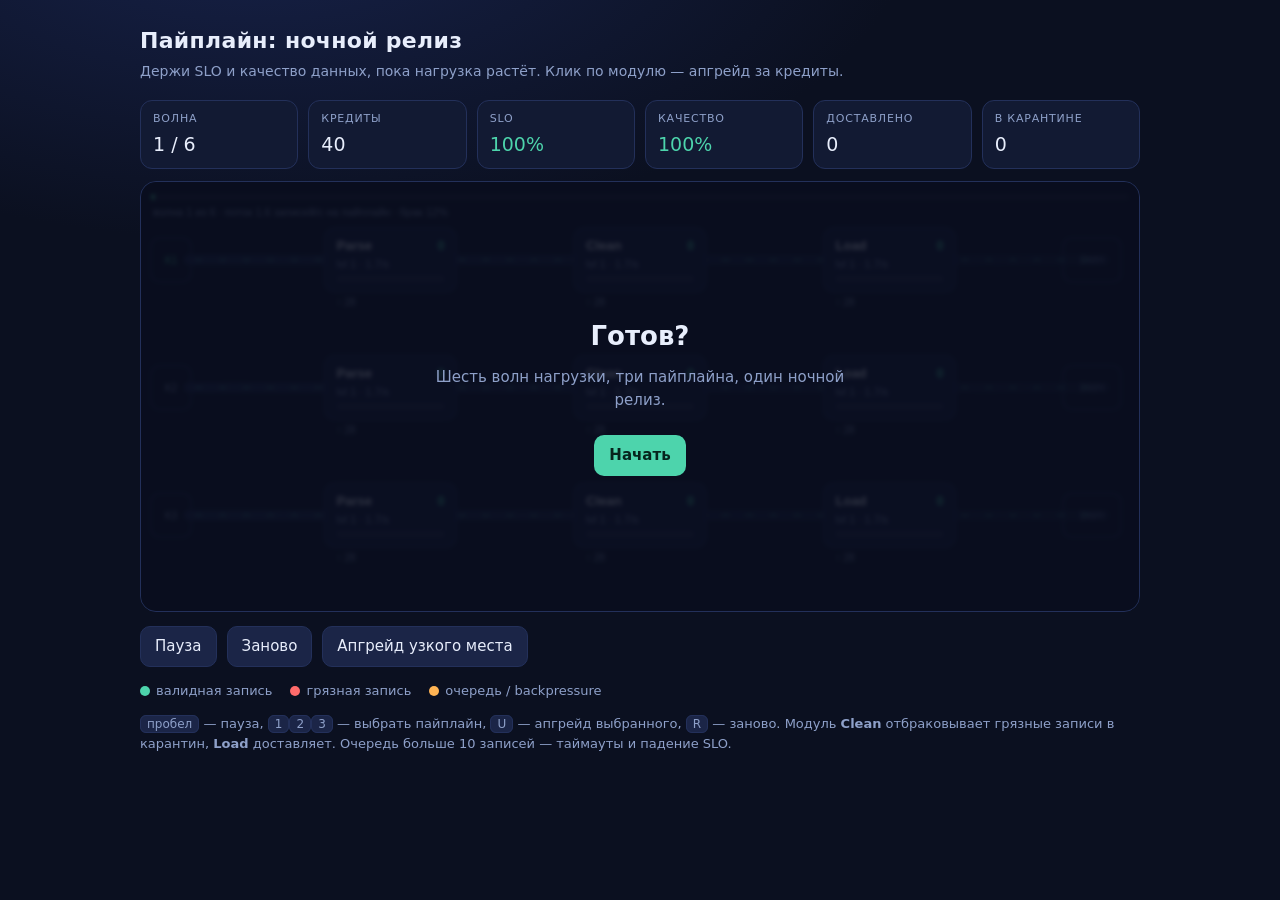
==== 06-pipeline-game/index.html @ 3e67be18 "Add data engineering portfolio: six projects on one stack Batch DWH (Airflow + Spark, DDS/DM with SC" ====
<!DOCTYPE html>
<html lang="ru">
<head>
<meta charset="utf-8">
<meta name="viewport" content="width=device-width, initial-scale=1">
<title>Пайплайн: ночной релиз</title>
<style>
  :root {
    --bg: #0b1020;
    --panel: #121a33;
    --ink: #e8eefc;
    --muted: #8ea0c9;
    --accent: #4dd4ac;
    --warn: #ffb454;
    --bad: #ff6b6b;
    --line: #23305a;
  }
  * { box-sizing: border-box; }
  body {
    margin: 0;
    background: radial-gradient(1200px 600px at 20% -10%, #17224a 0%, var(--bg) 55%);
    color: var(--ink);
    font: 15px/1.5 "Segoe UI", system-ui, -apple-system, sans-serif;
    min-height: 100vh;
    display: flex;
    justify-content: center;
    padding: 24px 16px 48px;
  }
  .wrap { width: min(1000px, 100%); }
  header h1 { font-size: 22px; margin: 0 0 4px; letter-spacing: .3px; }
  header p { margin: 0 0 18px; color: var(--muted); font-size: 14px; }
  .hud {
    display: grid;
    grid-template-columns: repeat(auto-fit, minmax(120px, 1fr));
    gap: 10px;
    margin-bottom: 12px;
  }
  .stat {
    background: var(--panel);
    border: 1px solid var(--line);
    border-radius: 12px;
    padding: 10px 12px;
  }
  .stat .label { color: var(--muted); font-size: 11px; text-transform: uppercase; letter-spacing: .8px; }
  .stat .value { font-size: 19px; font-variant-numeric: tabular-nums; margin-top: 2px; }
  .value.good { color: var(--accent); }
  .value.warn { color: var(--warn); }
  .value.bad { color: var(--bad); }
  .board {
    position: relative;
    background: var(--panel);
    border: 1px solid var(--line);
    border-radius: 16px;
    overflow: hidden;
  }
  canvas { display: block; width: 100%; height: auto; }
  .overlay {
    position: absolute;
    inset: 0;
    display: none;
    flex-direction: column;
    align-items: center;
    justify-content: center;
    gap: 10px;
    text-align: center;
    padding: 24px;
    background: rgba(8, 12, 26, .82);
    backdrop-filter: blur(2px);
  }
  .overlay.show { display: flex; }
  .overlay h2 { margin: 0; font-size: 26px; }
  .overlay p { margin: 0; color: var(--muted); max-width: 460px; }
  .row { display: flex; gap: 10px; flex-wrap: wrap; align-items: center; margin-top: 14px; }
  button {
    font: inherit;
    color: var(--ink);
    background: #1b2547;
    border: 1px solid var(--line);
    border-radius: 10px;
    padding: 8px 14px;
    cursor: pointer;
    transition: transform .08s ease, background .15s ease;
  }
  button:hover { background: #243064; }
  button:active { transform: translateY(1px); }
  button.primary { background: var(--accent); color: #06251d; border-color: transparent; font-weight: 600; }
  .legend { display: flex; gap: 18px; flex-wrap: wrap; color: var(--muted); font-size: 13px; margin-top: 14px; }
  .legend i { display: inline-block; width: 10px; height: 10px; border-radius: 50%; margin-right: 6px; vertical-align: middle; }
  .hint { color: var(--muted); font-size: 13px; margin-top: 14px; }
  kbd {
    background: #1b2547; border: 1px solid var(--line); border-radius: 6px;
    padding: 1px 6px; font-size: 12px; font-family: inherit;
  }
</style>
</head>
<body>
<div class="wrap">
  <header>
    <h1>Пайплайн: ночной релиз</h1>
    <p>Держи SLO и качество данных, пока нагрузка растёт. Клик по модулю — апгрейд за кредиты.</p>
  </header>

  <div class="hud">
    <div class="stat"><div class="label">Волна</div><div class="value" id="hud-wave">1 / 6</div></div>
    <div class="stat"><div class="label">Кредиты</div><div class="value" id="hud-credits">40</div></div>
    <div class="stat"><div class="label">SLO</div><div class="value" id="hud-slo">100%</div></div>
    <div class="stat"><div class="label">Качество</div><div class="value" id="hud-quality">100%</div></div>
    <div class="stat"><div class="label">Доставлено</div><div class="value" id="hud-delivered">0</div></div>
    <div class="stat"><div class="label">В карантине</div><div class="value" id="hud-quarantined">0</div></div>
  </div>

  <div class="board">
    <canvas id="board" width="1000" height="430"></canvas>
    <div class="overlay" id="overlay">
      <h2 id="overlay-title">Готов?</h2>
      <p id="overlay-text">Шесть волн нагрузки, три пайплайна, один ночной релиз.</p>
      <div class="row">
        <button class="primary" id="overlay-btn">Начать</button>
      </div>
    </div>
  </div>

  <div class="row">
    <button id="btn-pause">Пауза</button>
    <button id="btn-restart">Заново</button>
    <button id="btn-upgrade">Апгрейд узкого места</button>
  </div>

  <div class="legend">
    <span><i style="background:#4dd4ac"></i>валидная запись</span>
    <span><i style="background:#ff6b6b"></i>грязная запись</span>
    <span><i style="background:#ffb454"></i>очередь / backpressure</span>
  </div>

  <p class="hint">
    <kbd>пробел</kbd> — пауза, <kbd>1</kbd><kbd>2</kbd><kbd>3</kbd> — выбрать пайплайн,
    <kbd>U</kbd> — апгрейд выбранного, <kbd>R</kbd> — заново.
    Модуль <b>Clean</b> отбраковывает грязные записи в карантин, <b>Load</b> доставляет.
    Очередь больше 10 записей — таймауты и падение SLO.
  </p>
</div>

<script>
(function () {
  "use strict";

  var STATIONS = ["Parse", "Clean", "Load"];
  var WAVES = 6;
  var WAVE_SECONDS = 24;
  var MAX_QUEUE = 10;
  var MAX_LEVEL = 8;

  var canvas = document.getElementById("board");
  var ctx = canvas.getContext("2d");
  var overlay = document.getElementById("overlay");
  var overlayTitle = document.getElementById("overlay-title");
  var overlayText = document.getElementById("overlay-text");
  var overlayBtn = document.getElementById("overlay-btn");

  var hud = {
    wave: document.getElementById("hud-wave"),
    credits: document.getElementById("hud-credits"),
    slo: document.getElementById("hud-slo"),
    quality: document.getElementById("hud-quality"),
    delivered: document.getElementById("hud-delivered"),
    quarantined: document.getElementById("hud-quarantined")
  };

  var W = 1000;
  var H = 430;
  var state = null;
  var lastFrame = 0;
  var accumulator = 0;
  var STEP = 1 / 60;

  function makeModule(laneIndex, index) {
    return {
      lane: laneIndex,
      index: index,
      name: STATIONS[index],
      level: 1,
      queue: [],
      budget: 0,
      pulse: 0,
      glow: 0
    };
  }

  function newState() {
    var lanes = [];
    for (var i = 0; i < 3; i++) {
      var modules = [];
      for (var j = 0; j < STATIONS.length; j++) {
        modules.push(makeModule(i, j));
      }
      lanes.push({ id: i, modules: modules, moving: [], spawnAcc: 0, speed: 120 });
    }
    return {
      lanes: lanes,
      phase: "ready",
      paused: false,
      wave: 1,
      waveTime: 0,
      credits: 40,
      delivered: 0,
      quarantined: 0,
      dropped: 0,
      leaked: 0,
      selected: 0,
      nextId: 1,
      time: 0,
      processed: 0
    };
  }

  function laneY(index) {
    return 78 + index * 128;
  }

  function stationX(index) {
    return 250 + index * 250;
  }

  function capacity(module) {
    return 1.1 + 0.55 * module.level;
  }

  function catchRate(module) {
    return Math.min(0.985, 0.5 + 0.07 * module.level);
  }

  function upgradeCost(module) {
    return Math.round(28 * Math.pow(1.55, module.level - 1));
  }

  function spawnRate() {
    return 1.6 * Math.pow(1.32, state.wave - 1);
  }

  function dirtyShare() {
    return Math.min(0.5, 0.12 + 0.05 * (state.wave - 1));
  }

  function resetGame() {
    state = newState();
    ctx.clearRect(0, 0, W, H);
    render();
    updateHud();
    showOverlay("Готов?", "Шесть волн нагрузки, три пайплайна, один ночной релиз.", "Начать");
  }

  function showOverlay(title, text, button) {
    overlayTitle.textContent = title;
    overlayText.textContent = text;
    overlayBtn.textContent = button;
    overlay.classList.add("show");
  }

  function hideOverlay() {
    overlay.classList.remove("show");
  }

  function startRun() {
    state.phase = "running";
    state.paused = false;
    hideOverlay();
  }

  function slo() {
    var attempts = state.delivered + state.dropped;
    if (attempts === 0) return 1;
    return state.delivered / attempts;
  }

  function quality() {
    var seen = state.delivered + state.leaked;
    if (seen === 0) return 1;
    return state.delivered / seen;
  }

  function fmtPercent(value) {
    return Math.round(value * 100) + "%";
  }

  function updateHud() {
    hud.wave.textContent = state.wave + " / " + WAVES;
    hud.credits.textContent = String(state.credits);
    hud.slo.textContent = fmtPercent(slo());
    hud.slo.className = "value " + (slo() >= 0.95 ? "good" : slo() >= 0.9 ? "warn" : "bad");
    hud.quality.textContent = fmtPercent(quality());
    hud.quality.className = "value " + (quality() >= 0.98 ? "good" : quality() >= 0.95 ? "warn" : "bad");
    hud.delivered.textContent = String(state.delivered);
    hud.quarantined.textContent = String(state.quarantined);
  }

  function spawn(lane) {
    var dirty = Math.random() < dirtyShare();
    lane.moving.push({
      id: state.nextId++,
      x: 30,
      stage: 0,
      dirty: dirty,
      wobble: Math.random() * Math.PI * 2
    });
  }

  function dropRecord() {
    state.dropped += 1;
  }

  function resolveAtLoad(record) {
    if (record.dirty) {
      state.leaked += 1;
    } else {
      state.delivered += 1;
      state.credits += 1;
    }
    state.processed += 1;
  }

  function processModule(module, dt) {
    module.budget += capacity(module) * dt;
    while (module.budget >= 1 && module.queue.length > 0) {
      module.budget -= 1;
      var record = module.queue.shift();
      module.pulse = 1;
      if (module.name === "Clean") {
        if (record.dirty) {
          if (Math.random() < catchRate(module)) {
            state.quarantined += 1;
            continue;
          }
        }
        release(module, record);
      } else if (module.name === "Load") {
        resolveAtLoad(record);
      } else {
        release(module, record);
      }
    }
    if (module.queue.length >= MAX_QUEUE) {
      module.glow = 1;
    }
  }

  function release(module, record) {
    var lane = state.lanes[module.lane];
    record.stage = module.index + 1;
    record.x = stationX(module.index) + 26;
    lane.moving.push(record);
  }

  function updateLane(lane, dt) {
    if (state.phase === "running") {
      lane.spawnAcc += spawnRate() * dt;
      while (lane.spawnAcc >= 1) {
        lane.spawnAcc -= 1;
        spawn(lane);
      }
    }

    var kept = [];
    for (var i = 0; i < lane.moving.length; i++) {
      var record = lane.moving[i];
      record.x += lane.speed * dt;
      var module = record.stage < STATIONS.length ? lane.modules[record.stage] : null;
      if (module && record.x >= stationX(module.index) - 20) {
        if (module.queue.length >= MAX_QUEUE) {
          dropRecord();
          module.glow = 1;
          continue;
        }
        module.queue.push(record);
        continue;
      }
      if (!module) {
        resolveAtLoad(record);
        continue;
      }
      kept.push(record);
    }
    lane.moving = kept;

    for (var m = 0; m < lane.modules.length; m++) {
      processModule(lane.modules[m], dt);
    }
  }

  function step(dt) {
    state.time += dt;
    if (state.phase !== "running") {
      return;
    }
    state.waveTime += dt;

    for (var i = 0; i < state.lanes.length; i++) {
      updateLane(state.lanes[i], dt);
    }

    for (var k = 0; k < state.lanes.length; k++) {
      var modules = state.lanes[k].modules;
      for (var q = 0; q < modules.length; q++) {
        modules[q].pulse = Math.max(0, modules[q].pulse - dt * 3);
        modules[q].glow = Math.max(0, modules[q].glow - dt * 1.4);
      }
    }

    if (state.waveTime >= WAVE_SECONDS) {
      endWave();
    }
  }

  function endWave() {
    var sloValue = slo();
    var qualityValue = quality();
    if (sloValue < 0.9 || qualityValue < 0.95) {
      finish(false, "Релиз не прошёл", "SLO " + fmtPercent(sloValue) + ", качество " +
        fmtPercent(qualityValue) + ". Пайплайн не выдержал нагрузку — данные ушли в таймаут.");
      return;
    }
    if (state.wave >= WAVES) {
      finish(true, "Релиз прошёл", "Доставлено " + state.delivered + " записей, в карантине " +
        state.quarantined + ", SLO " + fmtPercent(sloValue) + ", качество " + fmtPercent(qualityValue) + ".");
      return;
    }
    state.wave += 1;
    state.waveTime = 0;
    state.credits += 20;
    updateHud();
  }

  function finish(won, title, text) {
    state.phase = won ? "won" : "lost";
    showOverlay(title, text, "Заново");
  }

  function upgradeModule(module) {
    if (module.level >= MAX_LEVEL) return false;
    var cost = upgradeCost(module);
    if (state.credits < cost) return false;
    state.credits -= cost;
    module.level += 1;
    module.pulse = 1;
    updateHud();
    return true;
  }

  function bottleneckLane() {
    var weakest = 0;
    var worst = Infinity;
    for (var i = 0; i < state.lanes.length; i++) {
      var lane = state.lanes[i];
      var score = 0;
      for (var j = 0; j < lane.modules.length; j++) {
        score += lane.modules[j].queue.length * 3 + lane.modules[j].level;
      }
      if (score < worst) {
        worst = score;
        weakest = i;
      }
    }
    return weakest;
  }

  function upgradeSelected() {
    var lane = state.lanes[state.selected];
    var cheapest = null;
    for (var i = 0; i < lane.modules.length; i++) {
      var module = lane.modules[i];
      if (module.level >= MAX_LEVEL) continue;
      if (cheapest === null || upgradeCost(module) < upgradeCost(cheapest)) {
        cheapest = module;
      }
    }
    if (cheapest) {
      upgradeModule(cheapest);
    }
  }

  function roundedRect(context, x, y, width, height, radius) {
    context.beginPath();
    context.moveTo(x + radius, y);
    context.lineTo(x + width - radius, y);
    context.quadraticCurveTo(x + width, y, x + width, y + radius);
    context.lineTo(x + width, y + height - radius);
    context.quadraticCurveTo(x + width, y + height, x + width - radius, y + height);
    context.lineTo(x + radius, y + height);
    context.quadraticCurveTo(x, y + height, x, y + height - radius);
    context.lineTo(x, y + radius);
    context.quadraticCurveTo(x, y, x + radius, y);
    context.closePath();
  }

  function drawTrack(lane) {
    var y = laneY(lane.id);
    var gradient = ctx.createLinearGradient(60, y, W - 40, y);
    gradient.addColorStop(0, "rgba(35,48,90,.9)");
    gradient.addColorStop(1, "rgba(35,48,90,.35)");
    ctx.strokeStyle = gradient;
    ctx.lineWidth = 10;
    ctx.lineCap = "round";
    ctx.beginPath();
    ctx.moveTo(48, y);
    ctx.lineTo(W - 34, y);
    ctx.stroke();

    var offset = (state.time * 40) % 24;
    ctx.strokeStyle = "rgba(77,212,172,.35)";
    ctx.lineWidth = 2;
    ctx.setLineDash([6, 18]);
    ctx.lineDashOffset = -offset;
    ctx.beginPath();
    ctx.moveTo(48, y);
    ctx.lineTo(W - 34, y);
    ctx.stroke();
    ctx.setLineDash([]);
  }

  function drawModule(module) {
    var x = stationX(module.index);
    var y = laneY(module.lane);
    var boxW = 132;
    var boxH = 64;
    var left = x - boxW / 2;
    var top = y - boxH / 2;

    ctx.save();
    if (module.glow > 0) {
      ctx.shadowColor = "rgba(255,107,107,.9)";
      ctx.shadowBlur = 22 * module.glow;
    } else if (module.pulse > 0) {
      ctx.shadowColor = "rgba(77,212,172,.8)";
      ctx.shadowBlur = 18 * module.pulse;
    }
    ctx.fillStyle = "#182245";
    roundedRect(ctx, left, top, boxW, boxH, 12);
    ctx.fill();
    ctx.restore();

    ctx.strokeStyle = module.glow > 0.2 ? "rgba(255,107,107,.8)" : "rgba(35,48,90,1)";
    ctx.lineWidth = 1.5;
    roundedRect(ctx, left, top, boxW, boxH, 12);
    ctx.stroke();

    ctx.fillStyle = "#e8eefc";
    ctx.font = "600 13px 'Segoe UI', sans-serif";
    ctx.textAlign = "left";
    ctx.fillText(module.name, left + 12, top + 22);

    ctx.fillStyle = "#8ea0c9";
    ctx.font = "11px 'Segoe UI', sans-serif";
    ctx.fillText("lvl " + module.level + " · " + capacity(module).toFixed(1) + "/s", left + 12, top + 40);

    var queue = module.queue.length;
    ctx.fillStyle = queue >= MAX_QUEUE ? "#ff6b6b" : queue > MAX_QUEUE * 0.6 ? "#ffb454" : "#4dd4ac";
    ctx.textAlign = "right";
    ctx.font = "600 12px 'Segoe UI', sans-serif";
    ctx.fillText(String(queue), left + boxW - 12, top + 22);

    var barW = boxW - 24;
    var ratio = Math.min(1, queue / MAX_QUEUE);
    ctx.fillStyle = "rgba(255,255,255,.08)";
    roundedRect(ctx, left + 12, top + boxH - 16, barW, 6, 3);
    ctx.fill();
    if (ratio > 0) {
      ctx.fillStyle = queue >= MAX_QUEUE ? "#ff6b6b" : queue > MAX_QUEUE * 0.6 ? "#ffb454" : "#4dd4ac";
      roundedRect(ctx, left + 12, top + boxH - 16, Math.max(4, barW * ratio), 6, 3);
      ctx.fill();
    }

    if (module.level < MAX_LEVEL) {
      ctx.fillStyle = "#8ea0c9";
      ctx.font = "10px 'Segoe UI', sans-serif";
      ctx.textAlign = "left";
      ctx.fillText("↑ " + upgradeCost(module), left + 12, top + boxH + 14);
    }
  }

  function drawRecord(record, lane) {
    var y = laneY(lane.id) + Math.sin(state.time * 6 + record.wobble) * 3;
    ctx.beginPath();
    ctx.fillStyle = record.dirty ? "#ff6b6b" : "#4dd4ac";
    ctx.shadowColor = record.dirty ? "rgba(255,107,107,.8)" : "rgba(77,212,172,.7)";
    ctx.shadowBlur = 10;
    ctx.arc(record.x, y, 5.5, 0, Math.PI * 2);
    ctx.fill();
    ctx.shadowBlur = 0;
  }

  function drawSourceAndSink() {
    for (var i = 0; i < state.lanes.length; i++) {
      var y = laneY(i);
      ctx.fillStyle = "#121a33";
      ctx.strokeStyle = "rgba(35,48,90,1)";
      ctx.lineWidth = 1.5;
      roundedRect(ctx, 10, y - 22, 40, 44, 10);
      ctx.fill();
      ctx.stroke();

      ctx.fillStyle = state.selected === i ? "#4dd4ac" : "#8ea0c9";
      ctx.font = "10px 'Segoe UI', sans-serif";
      ctx.textAlign = "center";
      ctx.fillText("K" + (i + 1), 30, y + 4);

      ctx.fillStyle = "#121a33";
      roundedRect(ctx, W - 76, y - 22, 58, 44, 10);
      ctx.fill();
      ctx.stroke();
      ctx.fillStyle = "#8ea0c9";
      ctx.fillText("DWH", W - 47, y + 4);
    }
  }

  function drawWaveBar() {
    var ratio = Math.min(1, state.waveTime / WAVE_SECONDS);
    ctx.fillStyle = "rgba(255,255,255,.06)";
    roundedRect(ctx, 10, 12, W - 20, 6, 3);
    ctx.fill();
    ctx.fillStyle = "#4dd4ac";
    roundedRect(ctx, 10, 12, Math.max(4, (W - 20) * ratio), 6, 3);
    ctx.fill();

    ctx.fillStyle = "#8ea0c9";
    ctx.font = "11px 'Segoe UI', sans-serif";
    ctx.textAlign = "left";
    ctx.fillText("волна " + state.wave + " из " + WAVES + " · поток " +
      spawnRate().toFixed(1) + " записей/с на пайплайн · брак " +
      fmtPercent(dirtyShare()), 12, 34);
  }

  function render() {
    ctx.clearRect(0, 0, W, H);
    drawWaveBar();
    drawSourceAndSink();
    for (var i = 0; i < state.lanes.length; i++) {
      var lane = state.lanes[i];
      drawTrack(lane);
      for (var j = 0; j < lane.modules.length; j++) {
        drawModule(lane.modules[j]);
      }
      for (var k = 0; k < lane.moving.length; k++) {
        drawRecord(lane.moving[k], lane);
      }
      for (var m = 0; m < lane.modules.length; m++) {
        var module = lane.modules[m];
        for (var n = 0; n < module.queue.length; n++) {
          var fake = { x: stationX(module.index) - 40 - n * 12, dirty: module.queue[n].dirty, wobble: 0 };
          drawRecord(fake, lane);
        }
      }
    }
  }

  function loop(timestamp) {
    if (!lastFrame) lastFrame = timestamp;
    var delta = Math.min(0.1, (timestamp - lastFrame) / 1000);
    lastFrame = timestamp;

    if (!state.paused) {
      accumulator += delta;
      while (accumulator >= STEP) {
        step(STEP);
        accumulator -= STEP;
      }
    }
    render();
    updateHud();
    requestAnimationFrame(loop);
  }

  function canvasPoint(event) {
    var rect = canvas.getBoundingClientRect();
    return {
      x: (event.clientX - rect.left) * (W / rect.width),
      y: (event.clientY - rect.top) * (H / rect.height)
    };
  }

  canvas.addEventListener("click", function (event) {
    if (state.phase !== "running") return;
    var point = canvasPoint(event);
    for (var i = 0; i < state.lanes.length; i++) {
      for (var j = 0; j < state.lanes[i].modules.length; j++) {
        var module = state.lanes[i].modules[j];
        var dx = Math.abs(point.x - stationX(module.index));
        var dy = Math.abs(point.y - laneY(i));
        if (dx <= 66 && dy <= 32) {
          state.selected = i;
          upgradeModule(module);
          return;
        }
      }
    }
  });

  document.addEventListener("keydown", function (event) {
    if (event.key === " ") {
      event.preventDefault();
      togglePause();
    } else if (event.key === "r" || event.key === "R") {
      resetGame();
    } else if (event.key === "u" || event.key === "U") {
      upgradeSelected();
    } else if (["1", "2", "3"].indexOf(event.key) !== -1) {
      state.selected = Number(event.key) - 1;
    }
  });

  function togglePause() {
    if (state.phase !== "running") return;
    state.paused = !state.paused;
    document.getElementById("btn-pause").textContent = state.paused ? "Продолжить" : "Пауза";
  }

  document.getElementById("btn-pause").addEventListener("click", function () {
    if (state.phase === "ready" || state.phase === "won" || state.phase === "lost") {
      startRun();
      return;
    }
    togglePause();
  });

  document.getElementById("btn-restart").addEventListener("click", function () {
    resetGame();
  });

  document.getElementById("btn-upgrade").addEventListener("click", function () {
    state.selected = bottleneckLane();
    upgradeSelected();
  });

  overlayBtn.addEventListener("click", function () {
    if (state.phase === "ready") {
      startRun();
    } else {
      resetGame();
      startRun();
    }
  });

  resetGame();
  requestAnimationFrame(loop);
})();
</script>
</body>
</html>
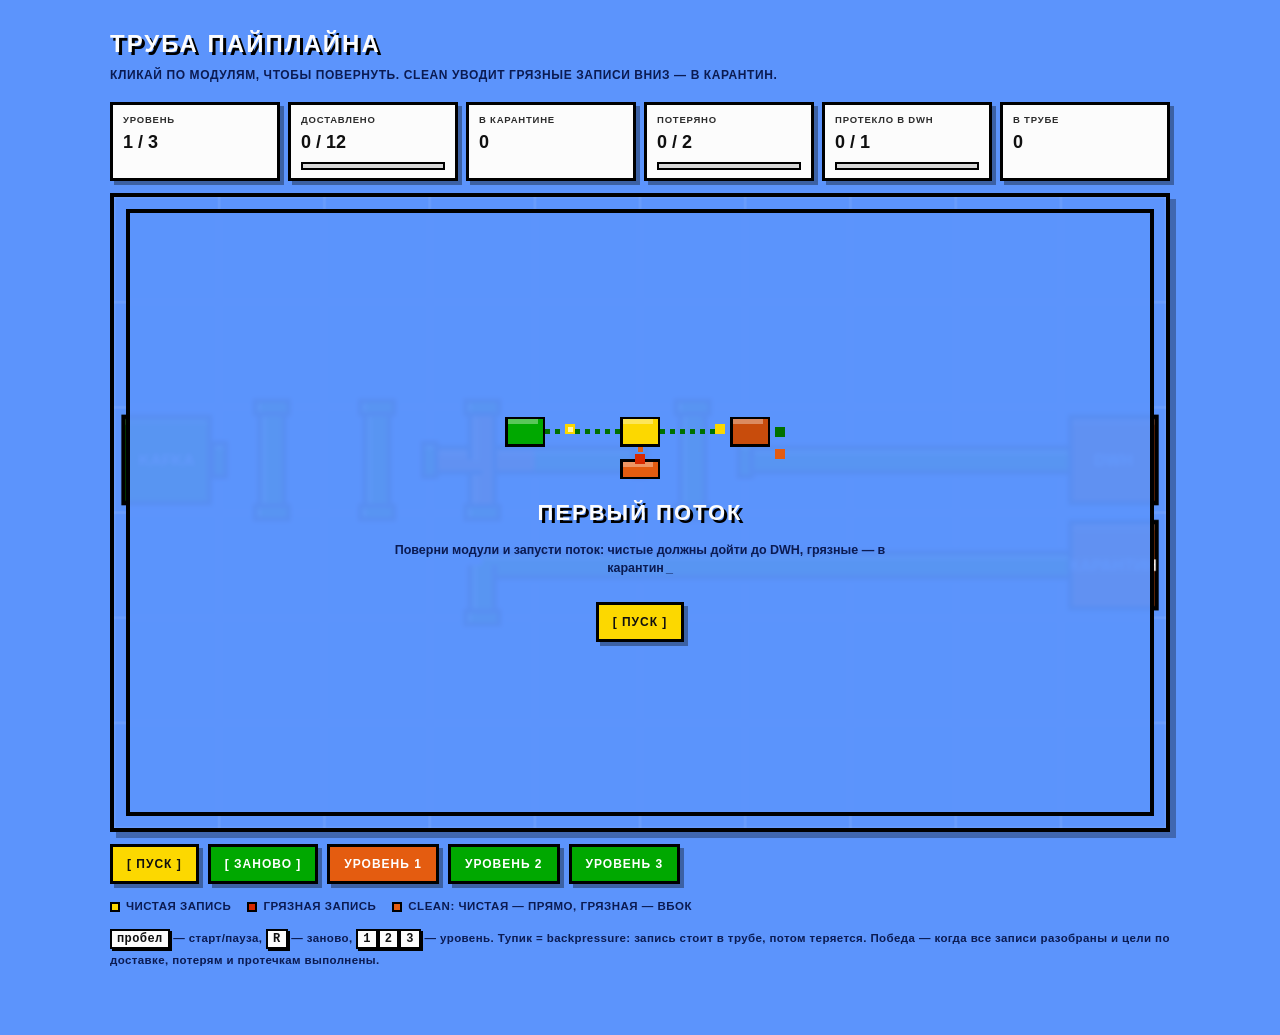
==== commit d0eba189: "Unify the pages on one shared theme and ship the console The showcase, the console and the game now " ====
--- a/06-pipeline-game/index.html
+++ b/06-pipeline-game/index.html
@@ -3,152 +3,228 @@
 <head>
 <meta charset="utf-8">
 <meta name="viewport" content="width=device-width, initial-scale=1">
-<title>Пайплайн: ночной релиз</title>
+<title>Труба пайплайна · доведи данные до витрины</title>
+<link rel="stylesheet" href="../docs/assets/theme.css">
 <style>
-  :root {
-    --bg: #0b1020;
-    --panel: #121a33;
-    --ink: #e8eefc;
-    --muted: #8ea0c9;
-    --accent: #4dd4ac;
-    --warn: #ffb454;
-    --bad: #ff6b6b;
-    --line: #23305a;
-  }
-  * { box-sizing: border-box; }
+  /* Скин «Марио»: голубое небо, белые блоки в чёрной рамке, зелёные трубы. */
   body {
+    --bg: #5c94fc;
+    --panel: #fcfcfc;
+    --panel-2: #f0f0f0;
+    --ink: #101010;
+    --muted: #2b2b2b;
+    --accent: #00a800;
+    --warn: #e45c10;
+    --bad: #d82800;
+    --line: #000;
+    font-family: Tahoma, Verdana, "Segoe UI", sans-serif;
+    font-weight: 700;
+    font-size: 14px;
+    line-height: 1.5;
+    background: #5c94fc;
+  }
+
+  .wrap { width: min(1060px, 100%); }
+
+  h1 {
+    text-transform: uppercase;
+    letter-spacing: 2px;
+    font-size: 24px;
+    color: #fcfcfc;
+    text-shadow: 3px 3px 0 #000;
+  }
+  .sub { margin-bottom: 18px; font-size: 12px; letter-spacing: .6px; color: #0b1b52; text-transform: uppercase; }
+
+  .hud { margin-bottom: 12px; gap: 8px; }
+  .stat {
+    background: #fcfcfc;
+    border: 3px solid #000;
+    border-radius: 0;
+    box-shadow: 4px 4px 0 rgba(0, 0, 0, .35);
+    padding: 8px 10px;
+  }
+  .stat .label { color: #2b2b2b; font-size: 9.5px; letter-spacing: .8px; }
+  .stat .value { color: #101010; font-size: 18px; }
+  .stat .meter { margin-top: 6px; height: 8px; background: #d8d8d8; border: 2px solid #000; }
+  .stat .meter i { display: block; height: 100%; width: 0; background: #00a800; transition: width .12s linear; }
+  .stat .meter.warn i { background: #e45c10; }
+  .stat .meter.bad i { background: #d82800; }
+
+  .board {
+    border: 4px solid #000;
+    border-radius: 0;
+    background: #5c94fc;
+    box-shadow: inset 0 0 0 4px #e45c10, 6px 6px 0 rgba(0, 0, 0, .3);
+  }
+  canvas { display: block; width: 100%; height: auto; }
+  #board { cursor: pointer; }
+
+  .overlay {
+    border-radius: 0;
+    gap: 12px;
+    inset: 12px;
+    background: rgba(92, 148, 252, .96);
+    border: 4px solid #000;
+  }
+  .overlay h2 {
     margin: 0;
-    background: radial-gradient(1200px 600px at 20% -10%, #17224a 0%, var(--bg) 55%);
-    color: var(--ink);
-    font: 15px/1.5 "Segoe UI", system-ui, -apple-system, sans-serif;
-    min-height: 100vh;
-    display: flex;
-    justify-content: center;
-    padding: 24px 16px 48px;
-  }
-  .wrap { width: min(1000px, 100%); }
-  header h1 { font-size: 22px; margin: 0 0 4px; letter-spacing: .3px; }
-  header p { margin: 0 0 18px; color: var(--muted); font-size: 14px; }
-  .hud {
-    display: grid;
-    grid-template-columns: repeat(auto-fit, minmax(120px, 1fr));
-    gap: 10px;
-    margin-bottom: 12px;
-  }
-  .stat {
-    background: var(--panel);
-    border: 1px solid var(--line);
-    border-radius: 12px;
-    padding: 10px 12px;
-  }
-  .stat .label { color: var(--muted); font-size: 11px; text-transform: uppercase; letter-spacing: .8px; }
-  .stat .value { font-size: 19px; font-variant-numeric: tabular-nums; margin-top: 2px; }
-  .value.good { color: var(--accent); }
-  .value.warn { color: var(--warn); }
-  .value.bad { color: var(--bad); }
-  .board {
-    position: relative;
-    background: var(--panel);
-    border: 1px solid var(--line);
-    border-radius: 16px;
-    overflow: hidden;
-  }
-  canvas { display: block; width: 100%; height: auto; }
-  .overlay {
-    position: absolute;
-    inset: 0;
-    display: none;
-    flex-direction: column;
-    align-items: center;
-    justify-content: center;
-    gap: 10px;
-    text-align: center;
-    padding: 24px;
-    background: rgba(8, 12, 26, .82);
-    backdrop-filter: blur(2px);
-  }
-  .overlay.show { display: flex; }
-  .overlay h2 { margin: 0; font-size: 26px; }
-  .overlay p { margin: 0; color: var(--muted); max-width: 460px; }
-  .row { display: flex; gap: 10px; flex-wrap: wrap; align-items: center; margin-top: 14px; }
+    font-size: 22px;
+    letter-spacing: 2px;
+    text-transform: uppercase;
+    color: #fcfcfc;
+    text-shadow: 3px 3px 0 #000;
+  }
+  .overlay p { margin: 0; max-width: 520px; font-size: 12.5px; color: #0b1b52; }
+  #logo { image-rendering: pixelated; width: 300px; max-width: 80%; height: auto; }
+
+  .row { margin-top: 12px; }
   button {
-    font: inherit;
-    color: var(--ink);
-    background: #1b2547;
-    border: 1px solid var(--line);
-    border-radius: 10px;
-    padding: 8px 14px;
-    cursor: pointer;
-    transition: transform .08s ease, background .15s ease;
-  }
-  button:hover { background: #243064; }
-  button:active { transform: translateY(1px); }
-  button.primary { background: var(--accent); color: #06251d; border-color: transparent; font-weight: 600; }
-  .legend { display: flex; gap: 18px; flex-wrap: wrap; color: var(--muted); font-size: 13px; margin-top: 14px; }
-  .legend i { display: inline-block; width: 10px; height: 10px; border-radius: 50%; margin-right: 6px; vertical-align: middle; }
-  .hint { color: var(--muted); font-size: 13px; margin-top: 14px; }
-  kbd {
-    background: #1b2547; border: 1px solid var(--line); border-radius: 6px;
-    padding: 1px 6px; font-size: 12px; font-family: inherit;
-  }
+    border-radius: 0;
+    background: #00a800;
+    border: 3px solid #000;
+    color: #fff;
+    text-transform: uppercase;
+    letter-spacing: 1px;
+    font-weight: 700;
+    font-size: 12px;
+    box-shadow: 4px 4px 0 rgba(0, 0, 0, .35);
+  }
+  button:hover { background: #00c000; transform: translate(-1px, -1px); box-shadow: 5px 5px 0 rgba(0, 0, 0, .35); }
+  button:active { transform: translate(2px, 2px); box-shadow: 1px 1px 0 rgba(0, 0, 0, .35); }
+  button.primary { background: #fcd800; color: #101010; border-color: #000; }
+  button.primary:hover { background: #ffe640; }
+  button.level.active { background: #e45c10; color: #fff; }
+
+  .legend { margin-top: 14px; font-size: 11.5px; letter-spacing: .5px; text-transform: uppercase; color: #0b1b52; }
+  .legend i { border-radius: 0; width: 10px; height: 10px; border: 2px solid #000; box-shadow: none; }
+
+  .hint { font-size: 11.5px; letter-spacing: .4px; color: #0b1b52; line-height: 1.8; }
+  kbd { border-radius: 0; background: #fcfcfc; border: 2px solid #000; color: #101010; box-shadow: 2px 2px 0 #000; padding: 1px 5px; }
+
+  #overlay-text::after { content: "_"; margin-left: 2px; color: #0b1b52; animation: caret 1s steps(1, end) infinite; }
+  @keyframes caret { 50% { opacity: 0; } }
 </style>
 </head>
 <body>
 <div class="wrap">
-  <header>
-    <h1>Пайплайн: ночной релиз</h1>
-    <p>Держи SLO и качество данных, пока нагрузка растёт. Клик по модулю — апгрейд за кредиты.</p>
-  </header>
+  <h1>Труба пайплайна</h1>
+  <p class="sub" id="hint">Поворачивай модули кликом и доведи чистые записи до витрины, а грязные — в карантин.</p>
 
   <div class="hud">
-    <div class="stat"><div class="label">Волна</div><div class="value" id="hud-wave">1 / 6</div></div>
-    <div class="stat"><div class="label">Кредиты</div><div class="value" id="hud-credits">40</div></div>
-    <div class="stat"><div class="label">SLO</div><div class="value" id="hud-slo">100%</div></div>
-    <div class="stat"><div class="label">Качество</div><div class="value" id="hud-quality">100%</div></div>
-    <div class="stat"><div class="label">Доставлено</div><div class="value" id="hud-delivered">0</div></div>
-    <div class="stat"><div class="label">В карантине</div><div class="value" id="hud-quarantined">0</div></div>
+    <div class="stat"><div class="label">Уровень</div><div class="value" id="hud-level">1</div></div>
+    <div class="stat">
+      <div class="label">Доставлено</div><div class="value" id="hud-delivered">0</div>
+      <div class="meter" id="meter-delivered"><i></i></div>
+    </div>
+    <div class="stat"><div class="label">В карантине</div><div class="value" id="hud-quarantine">0</div></div>
+    <div class="stat">
+      <div class="label">Потеряно</div><div class="value" id="hud-dropped">0</div>
+      <div class="meter" id="meter-dropped"><i></i></div>
+    </div>
+    <div class="stat">
+      <div class="label">Протекло в DWH</div><div class="value" id="hud-leaked">0</div>
+      <div class="meter" id="meter-leaked"><i></i></div>
+    </div>
+    <div class="stat"><div class="label">В трубе</div><div class="value" id="hud-active">0</div></div>
   </div>
 
   <div class="board">
-    <canvas id="board" width="1000" height="430"></canvas>
+    <canvas id="board" width="720" height="432"></canvas>
     <div class="overlay" id="overlay">
+      <canvas id="logo" width="120" height="40" aria-hidden="true"></canvas>
       <h2 id="overlay-title">Готов?</h2>
-      <p id="overlay-text">Шесть волн нагрузки, три пайплайна, один ночной релиз.</p>
-      <div class="row">
-        <button class="primary" id="overlay-btn">Начать</button>
-      </div>
+      <p id="overlay-text">Поверни модули так, чтобы труба соединила источник с витриной.</p>
+      <div class="row"><button class="primary" id="overlay-btn">[ ПУСК ]</button></div>
     </div>
   </div>
 
   <div class="row">
-    <button id="btn-pause">Пауза</button>
-    <button id="btn-restart">Заново</button>
-    <button id="btn-upgrade">Апгрейд узкого места</button>
+    <button class="primary" id="btn-run">[ ПУСК ]</button>
+    <button id="btn-reset">[ ЗАНОВО ]</button>
+    <span id="levels" class="row" style="margin:0"></span>
   </div>
 
   <div class="legend">
-    <span><i style="background:#4dd4ac"></i>валидная запись</span>
-    <span><i style="background:#ff6b6b"></i>грязная запись</span>
-    <span><i style="background:#ffb454"></i>очередь / backpressure</span>
+    <span><i style="background:#fcd800"></i>чистая запись</span>
+    <span><i style="background:#d82800"></i>грязная запись</span>
+    <span><i style="background:#e45c10"></i>Clean: чистая — прямо, грязная — вбок</span>
   </div>
 
   <p class="hint">
-    <kbd>пробел</kbd> — пауза, <kbd>1</kbd><kbd>2</kbd><kbd>3</kbd> — выбрать пайплайн,
-    <kbd>U</kbd> — апгрейд выбранного, <kbd>R</kbd> — заново.
-    Модуль <b>Clean</b> отбраковывает грязные записи в карантин, <b>Load</b> доставляет.
-    Очередь больше 10 записей — таймауты и падение SLO.
+    <kbd>пробел</kbd> — старт/пауза, <kbd>R</kbd> — заново, <kbd>1</kbd><kbd>2</kbd><kbd>3</kbd> — уровень.
+    Тупик = backpressure: запись стоит в трубе, потом теряется. Победа — когда все записи разобраны
+    и цели по доставке, потерям и протечкам выполнены.
   </p>
 </div>
+
+<script type="application/json" id="levels-data">
+[
+  {
+    "id": 1,
+    "title": "Первый поток",
+    "hint": "Кликай по модулям, чтобы повернуть. Clean уводит грязные записи вниз — в карантин.",
+    "grid": ["..........", "..........", "S--C-----D", "...L-----Q", "..........", ".........."],
+    "rot":  ["0000000000", "0000000000", "0110010000", "0001000000", "0000000000", "0000000000"],
+    "spawn": 0.9,
+    "dirty": 0.25,
+    "goal": {"records": 18, "delivered": 12, "maxDropped": 2, "maxLeaked": 1}
+  },
+  {
+    "id": 2,
+    "title": "Глубже в хранилище",
+    "hint": "Грязные уходят вниз от Clean: доведи их до карантина, не потеряв чистые.",
+    "grid": ["..........", "S--C-----D", "...|......", "...L-----Q", "..........", ".........."],
+    "rot":  ["0000000000", "0110010000", "0001000000", "0001000000", "0000000000", "0000000000"],
+    "spawn": 0.8,
+    "dirty": 0.3,
+    "goal": {"records": 22, "delivered": 14, "maxDropped": 3, "maxLeaked": 1}
+  },
+  {
+    "id": 3,
+    "title": "Долгий путь в карантин",
+    "hint": "Маршрут грязных длиннее: два поворота вниз, прежде чем карантин.",
+    "grid": ["..........", "S--C-----D", "...|......", "...L--L...", "......L--Q", ".........."],
+    "rot":  ["0000000000", "0110010000", "0001000000", "0001101000", "0000000000", "0000000000"],
+    "spawn": 0.75,
+    "dirty": 0.35,
+    "goal": {"records": 24, "delivered": 15, "maxDropped": 3, "maxLeaked": 1}
+  }
+]
+</script>
 
 <script>
 (function () {
   "use strict";
 
-  var STATIONS = ["Parse", "Clean", "Load"];
-  var WAVES = 6;
-  var WAVE_SECONDS = 24;
-  var MAX_QUEUE = 10;
-  var MAX_LEVEL = 8;
+  var E = 1, S = 2, W = 4, N = 8;
+  var SIDES = [E, S, W, N];
+  var DELTA = {};
+  DELTA[E] = [0, 1]; DELTA[S] = [1, 0]; DELTA[W] = [0, -1]; DELTA[N] = [-1, 0];
+  var OPPOSITE = {};
+  OPPOSITE[E] = W; OPPOSITE[S] = N; OPPOSITE[W] = E; OPPOSITE[N] = S;
+  var BASE = { "|": N | S, "-": E | W, "L": N | E, "T": N | E | S, "+": E | S | W | N, "C": E | S | W | N, "S": E, "D": W, "Q": W };
+  var ROTATABLE = { "|": 1, "-": 1, "L": 1, "T": 1, "+": 1, "C": 1 };
+  var SPEED = 1.9;
+  var STALL_LIMIT = 2.5;
+  var CELL = 72;
+  var STEP = 1 / 60;
+  var PALETTE = {
+    sky: "#5c94fc",
+    grid: "rgba(255, 255, 255, .16)",
+    pipeOutline: "#000000",
+    pipeBody: "#00a800",
+    pipeLight: "#7ce07c",
+    gateBody: "#e45c10",
+    gateLight: "#ffb060",
+    nodeSrc: "#00a800",
+    nodeDwh: "#c84c0c",
+    nodeQ: "#e45c10",
+    coin: "#fcd800",
+    coinShine: "#fff6b0",
+    dirty: "#d82800",
+    dirtyShine: "#ff9a80",
+    hover: "rgba(255, 255, 255, .8)"
+  };
 
   var canvas = document.getElementById("board");
   var ctx = canvas.getContext("2d");
@@ -156,512 +232,438 @@
   var overlayTitle = document.getElementById("overlay-title");
   var overlayText = document.getElementById("overlay-text");
   var overlayBtn = document.getElementById("overlay-btn");
-
-  var hud = {
-    wave: document.getElementById("hud-wave"),
-    credits: document.getElementById("hud-credits"),
-    slo: document.getElementById("hud-slo"),
-    quality: document.getElementById("hud-quality"),
+  var hint = document.getElementById("hint");
+  var levelsHost = document.getElementById("levels");
+
+  var HUD = {
+    level: document.getElementById("hud-level"),
     delivered: document.getElementById("hud-delivered"),
-    quarantined: document.getElementById("hud-quarantined")
+    quarantine: document.getElementById("hud-quarantine"),
+    dropped: document.getElementById("hud-dropped"),
+    leaked: document.getElementById("hud-leaked"),
+    active: document.getElementById("hud-active")
   };
 
-  var W = 1000;
-  var H = 430;
-  var state = null;
+  var METERS = {
+    delivered: document.getElementById("meter-delivered"),
+    dropped: document.getElementById("meter-dropped"),
+    leaked: document.getElementById("meter-leaked")
+  };
+
+  var LEVELS = JSON.parse(document.getElementById("levels-data").textContent);
+  var state = {
+    levelIndex: 0,
+    level: null,
+    cells: [],
+    rows: 0,
+    cols: 0,
+    source: null,
+    records: [],
+    stats: null,
+    phase: "ready",
+    spawnAcc: 0,
+    time: 0,
+    hover: null
+  };
   var lastFrame = 0;
-  var accumulator = 0;
-  var STEP = 1 / 60;
-
-  function makeModule(laneIndex, index) {
-    return {
-      lane: laneIndex,
-      index: index,
-      name: STATIONS[index],
-      level: 1,
-      queue: [],
-      budget: 0,
-      pulse: 0,
-      glow: 0
-    };
-  }
-
-  function newState() {
-    var lanes = [];
-    for (var i = 0; i < 3; i++) {
-      var modules = [];
-      for (var j = 0; j < STATIONS.length; j++) {
-        modules.push(makeModule(i, j));
+  var acc = 0;
+
+  function rotateMask(mask, steps) {
+    var value = mask;
+    for (var i = 0; i < ((steps % 4) + 4) % 4; i++) {
+      value = ((value << 1) | (value >> 3)) & 15;
+    }
+    return value;
+  }
+
+  function turnRight(side) {
+    return rotateMask(side, 1);
+  }
+
+  function buildCells(level) {
+    var rows = level.grid.length;
+    var cols = level.grid[0].length;
+    var cells = [];
+    for (var r = 0; r < rows; r++) {
+      var row = [];
+      for (var c = 0; c < cols; c++) {
+        var ch = level.grid[r][c];
+        var rot = Number(level.rot[r][c] || 0);
+        var base = BASE[ch] || 0;
+        row.push({
+          r: r, c: c, ch: ch, base: base, rot: rot,
+          mask: rotateMask(base, rot),
+          rotatable: Boolean(ROTATABLE[ch])
+        });
       }
-      lanes.push({ id: i, modules: modules, moving: [], spawnAcc: 0, speed: 120 });
-    }
-    return {
-      lanes: lanes,
-      phase: "ready",
-      paused: false,
-      wave: 1,
-      waveTime: 0,
-      credits: 40,
-      delivered: 0,
-      quarantined: 0,
-      dropped: 0,
-      leaked: 0,
-      selected: 0,
-      nextId: 1,
-      time: 0,
-      processed: 0
-    };
-  }
-
-  function laneY(index) {
-    return 78 + index * 128;
-  }
-
-  function stationX(index) {
-    return 250 + index * 250;
-  }
-
-  function capacity(module) {
-    return 1.1 + 0.55 * module.level;
-  }
-
-  function catchRate(module) {
-    return Math.min(0.985, 0.5 + 0.07 * module.level);
-  }
-
-  function upgradeCost(module) {
-    return Math.round(28 * Math.pow(1.55, module.level - 1));
-  }
-
-  function spawnRate() {
-    return 1.6 * Math.pow(1.32, state.wave - 1);
-  }
-
-  function dirtyShare() {
-    return Math.min(0.5, 0.12 + 0.05 * (state.wave - 1));
-  }
-
-  function resetGame() {
-    state = newState();
-    ctx.clearRect(0, 0, W, H);
+      cells.push(row);
+    }
+    return cells;
+  }
+
+  function findChar(ch) {
+    for (var r = 0; r < state.rows; r++) {
+      for (var c = 0; c < state.cols; c++) {
+        if (state.cells[r][c].ch === ch) { return state.cells[r][c]; }
+      }
+    }
+    return null;
+  }
+
+  function loadLevel(index) {
+    state.levelIndex = Math.max(0, Math.min(LEVELS.length - 1, index));
+    state.level = LEVELS[state.levelIndex];
+    state.cells = buildCells(state.level);
+    state.rows = state.level.grid.length;
+    state.cols = state.level.grid[0].length;
+    state.source = findChar("S");
+    state.records = [];
+    state.stats = { spawned: 0, delivered: 0, quarantined: 0, wasted: 0, leaked: 0, dropped: 0 };
+    state.phase = "ready";
+    state.spawnAcc = 0;
+    state.time = 0;
+    hint.textContent = state.level.hint;
+    document.querySelectorAll("button.level").forEach(function (button) {
+      button.classList.toggle("active", Number(button.dataset.index) === state.levelIndex);
+    });
+    showOverlay(state.level.title, "Поверни модули и запусти поток: чистые должны дойти до DWH, грязные — в карантин.", "[ ПУСК ]");
+    renderLevelButtons();
     render();
     updateHud();
-    showOverlay("Готов?", "Шесть волн нагрузки, три пайплайна, один ночной релиз.", "Начать");
-  }
-
-  function showOverlay(title, text, button) {
+  }
+
+  function renderLevelButtons() {
+    levelsHost.textContent = "";
+    LEVELS.forEach(function (level, index) {
+      var button = document.createElement("button");
+      button.className = "level" + (index === state.levelIndex ? " active" : "");
+      button.dataset.index = String(index);
+      button.textContent = "Уровень " + level.id;
+      button.addEventListener("click", function () { loadLevel(index); });
+      levelsHost.appendChild(button);
+    });
+  }
+
+  var typing = null;
+  var calm = window.matchMedia("(prefers-reduced-motion: reduce)").matches;
+
+  function typeText(element, text) {
+    if (typing) { window.clearTimeout(typing); typing = null; }
+    if (calm) { element.textContent = text; return; }
+    element.textContent = "";
+    var index = 0;
+    function tick() {
+      element.textContent = text.slice(0, index);
+      index += 1;
+      typing = index <= text.length ? window.setTimeout(tick, 16) : null;
+    }
+    tick();
+  }
+
+  function showOverlay(title, text, buttonText) {
     overlayTitle.textContent = title;
-    overlayText.textContent = text;
-    overlayBtn.textContent = button;
+    typeText(overlayText, text);
+    overlayBtn.textContent = buttonText;
     overlay.classList.add("show");
   }
 
-  function hideOverlay() {
-    overlay.classList.remove("show");
-  }
-
-  function startRun() {
-    state.phase = "running";
-    state.paused = false;
-    hideOverlay();
-  }
-
-  function slo() {
-    var attempts = state.delivered + state.dropped;
-    if (attempts === 0) return 1;
-    return state.delivered / attempts;
-  }
-
-  function quality() {
-    var seen = state.delivered + state.leaked;
-    if (seen === 0) return 1;
-    return state.delivered / seen;
-  }
-
-  function fmtPercent(value) {
-    return Math.round(value * 100) + "%";
-  }
-
-  function updateHud() {
-    hud.wave.textContent = state.wave + " / " + WAVES;
-    hud.credits.textContent = String(state.credits);
-    hud.slo.textContent = fmtPercent(slo());
-    hud.slo.className = "value " + (slo() >= 0.95 ? "good" : slo() >= 0.9 ? "warn" : "bad");
-    hud.quality.textContent = fmtPercent(quality());
-    hud.quality.className = "value " + (quality() >= 0.98 ? "good" : quality() >= 0.95 ? "warn" : "bad");
-    hud.delivered.textContent = String(state.delivered);
-    hud.quarantined.textContent = String(state.quarantined);
-  }
-
-  function spawn(lane) {
-    var dirty = Math.random() < dirtyShare();
-    lane.moving.push({
-      id: state.nextId++,
-      x: 30,
-      stage: 0,
-      dirty: dirty,
-      wobble: Math.random() * Math.PI * 2
+  function hideOverlay() { overlay.classList.remove("show"); }
+
+  function chooseExit(cell, from, dirty) {
+    var candidates = [];
+    SIDES.forEach(function (side) {
+      if (side !== from && (cell.mask & side)) { candidates.push(side); }
     });
-  }
-
-  function dropRecord() {
-    state.dropped += 1;
-  }
-
-  function resolveAtLoad(record) {
-    if (record.dirty) {
-      state.leaked += 1;
-    } else {
-      state.delivered += 1;
-      state.credits += 1;
-    }
-    state.processed += 1;
-  }
-
-  function processModule(module, dt) {
-    module.budget += capacity(module) * dt;
-    while (module.budget >= 1 && module.queue.length > 0) {
-      module.budget -= 1;
-      var record = module.queue.shift();
-      module.pulse = 1;
-      if (module.name === "Clean") {
-        if (record.dirty) {
-          if (Math.random() < catchRate(module)) {
-            state.quarantined += 1;
-            continue;
-          }
-        }
-        release(module, record);
-      } else if (module.name === "Load") {
-        resolveAtLoad(record);
-      } else {
-        release(module, record);
+    var straight = OPPOSITE[from];
+    if (cell.ch === "C") {
+      var preferred = dirty ? turnRight(straight) : straight;
+      if (candidates.indexOf(preferred) !== -1) { return preferred; }
+    }
+    if (candidates.indexOf(straight) !== -1) { return straight; }
+    var right = turnRight(straight);
+    if (candidates.indexOf(right) !== -1) { return right; }
+    return candidates.length ? candidates[0] : 0;
+  }
+
+  function spawnRecord() {
+    var record = {
+      r: state.source.r,
+      c: state.source.c,
+      from: W,
+      to: E,
+      t: 0,
+      dirty: Math.random() < state.level.dirty,
+      stall: 0
+    };
+    state.records.push(record);
+    state.stats.spawned += 1;
+  }
+
+  function resolve(record, kind) {
+    if (kind === "D") {
+      if (record.dirty) { state.stats.leaked += 1; } else { state.stats.delivered += 1; }
+    } else if (kind === "Q") {
+      if (record.dirty) { state.stats.quarantined += 1; } else { state.stats.wasted += 1; }
+    }
+    record.done = true;
+  }
+
+  function enterCell(record) {
+    var cell = state.cells[record.r][record.c];
+    if (cell.ch === "D" || cell.ch === "Q") { resolve(record, cell.ch); return; }
+    var exit = chooseExit(cell, record.from, record.dirty);
+    record.to = exit;
+    record.t = 0;
+    record.stall = 0;
+  }
+
+  function stepRecords(dt) {
+    var alive = [];
+    state.records.forEach(function (record) {
+      if (record.done) { return; }
+      if (!record.to) {
+        record.stall += dt;
+        if (record.stall > STALL_LIMIT) { state.stats.dropped += 1; record.done = true; return; }
+        alive.push(record);
+        return;
       }
-    }
-    if (module.queue.length >= MAX_QUEUE) {
-      module.glow = 1;
-    }
-  }
-
-  function release(module, record) {
-    var lane = state.lanes[module.lane];
-    record.stage = module.index + 1;
-    record.x = stationX(module.index) + 26;
-    lane.moving.push(record);
-  }
-
-  function updateLane(lane, dt) {
-    if (state.phase === "running") {
-      lane.spawnAcc += spawnRate() * dt;
-      while (lane.spawnAcc >= 1) {
-        lane.spawnAcc -= 1;
-        spawn(lane);
+      record.t += dt * SPEED;
+      if (record.t < 1) { alive.push(record); return; }
+      var delta = DELTA[record.to];
+      var nr = record.r + delta[0];
+      var nc = record.c + delta[1];
+      var inside = nr >= 0 && nc >= 0 && nr < state.rows && nc < state.cols;
+      if (!inside) { state.stats.dropped += 1; record.done = true; return; }
+      var next = state.cells[nr][nc];
+      var back = OPPOSITE[record.to];
+      if (!(next.mask & back)) {
+        record.t = 1;
+        record.to = 0;
+        record.stall += dt;
+        if (record.stall > STALL_LIMIT) { state.stats.dropped += 1; record.done = true; return; }
+        alive.push(record);
+        return;
       }
-    }
-
-    var kept = [];
-    for (var i = 0; i < lane.moving.length; i++) {
-      var record = lane.moving[i];
-      record.x += lane.speed * dt;
-      var module = record.stage < STATIONS.length ? lane.modules[record.stage] : null;
-      if (module && record.x >= stationX(module.index) - 20) {
-        if (module.queue.length >= MAX_QUEUE) {
-          dropRecord();
-          module.glow = 1;
-          continue;
-        }
-        module.queue.push(record);
-        continue;
+      record.r = nr;
+      record.c = nc;
+      record.from = back;
+      enterCell(record);
+      if (!record.done) { alive.push(record); }
+    });
+    state.records = alive;
+  }
+
+  function update(dt) {
+    if (state.phase !== "running") { return; }
+    state.time += dt;
+    var goal = state.level.goal;
+    if (state.stats.spawned < goal.records) {
+      state.spawnAcc += dt;
+      if (state.spawnAcc >= state.level.spawn) {
+        state.spawnAcc -= state.level.spawn;
+        spawnRecord();
       }
-      if (!module) {
-        resolveAtLoad(record);
-        continue;
-      }
-      kept.push(record);
-    }
-    lane.moving = kept;
-
-    for (var m = 0; m < lane.modules.length; m++) {
-      processModule(lane.modules[m], dt);
-    }
-  }
-
-  function step(dt) {
-    state.time += dt;
-    if (state.phase !== "running") {
+    }
+    stepRecords(dt);
+    checkOutcome();
+  }
+
+  function checkOutcome() {
+    var goal = state.level.goal;
+    var stats = state.stats;
+    var finished = stats.spawned >= goal.records && state.records.length === 0;
+    if (stats.dropped > goal.maxDropped) {
+      finish(false, "Релиз сорван", "Потеряно " + stats.dropped + " записей при лимите " + goal.maxDropped + ": где-то остался тупик.");
       return;
     }
-    state.waveTime += dt;
-
-    for (var i = 0; i < state.lanes.length; i++) {
-      updateLane(state.lanes[i], dt);
-    }
-
-    for (var k = 0; k < state.lanes.length; k++) {
-      var modules = state.lanes[k].modules;
-      for (var q = 0; q < modules.length; q++) {
-        modules[q].pulse = Math.max(0, modules[q].pulse - dt * 3);
-        modules[q].glow = Math.max(0, modules[q].glow - dt * 1.4);
-      }
-    }
-
-    if (state.waveTime >= WAVE_SECONDS) {
-      endWave();
-    }
-  }
-
-  function endWave() {
-    var sloValue = slo();
-    var qualityValue = quality();
-    if (sloValue < 0.9 || qualityValue < 0.95) {
-      finish(false, "Релиз не прошёл", "SLO " + fmtPercent(sloValue) + ", качество " +
-        fmtPercent(qualityValue) + ". Пайплайн не выдержал нагрузку — данные ушли в таймаут.");
+    if (stats.leaked > goal.maxLeaked) {
+      finish(false, "Качество упало", "Грязных в DWH: " + stats.leaked + " при лимите " + goal.maxLeaked + ". Clean должен уводить их вбок.");
       return;
     }
-    if (state.wave >= WAVES) {
-      finish(true, "Релиз прошёл", "Доставлено " + state.delivered + " записей, в карантине " +
-        state.quarantined + ", SLO " + fmtPercent(sloValue) + ", качество " + fmtPercent(qualityValue) + ".");
-      return;
-    }
-    state.wave += 1;
-    state.waveTime = 0;
-    state.credits += 20;
-    updateHud();
+    if (finished && stats.delivered >= goal.delivered) {
+      finish(true, "Поток прошёл", "Доставлено " + stats.delivered + ", карантин " + stats.quarantined + ", потерь " + stats.dropped + ".");
+    }
   }
 
   function finish(won, title, text) {
     state.phase = won ? "won" : "lost";
-    showOverlay(title, text, "Заново");
-  }
-
-  function upgradeModule(module) {
-    if (module.level >= MAX_LEVEL) return false;
-    var cost = upgradeCost(module);
-    if (state.credits < cost) return false;
-    state.credits -= cost;
-    module.level += 1;
-    module.pulse = 1;
-    updateHud();
-    return true;
-  }
-
-  function bottleneckLane() {
-    var weakest = 0;
-    var worst = Infinity;
-    for (var i = 0; i < state.lanes.length; i++) {
-      var lane = state.lanes[i];
-      var score = 0;
-      for (var j = 0; j < lane.modules.length; j++) {
-        score += lane.modules[j].queue.length * 3 + lane.modules[j].level;
-      }
-      if (score < worst) {
-        worst = score;
-        weakest = i;
-      }
-    }
-    return weakest;
-  }
-
-  function upgradeSelected() {
-    var lane = state.lanes[state.selected];
-    var cheapest = null;
-    for (var i = 0; i < lane.modules.length; i++) {
-      var module = lane.modules[i];
-      if (module.level >= MAX_LEVEL) continue;
-      if (cheapest === null || upgradeCost(module) < upgradeCost(cheapest)) {
-        cheapest = module;
-      }
-    }
-    if (cheapest) {
-      upgradeModule(cheapest);
-    }
-  }
-
-  function roundedRect(context, x, y, width, height, radius) {
-    context.beginPath();
-    context.moveTo(x + radius, y);
-    context.lineTo(x + width - radius, y);
-    context.quadraticCurveTo(x + width, y, x + width, y + radius);
-    context.lineTo(x + width, y + height - radius);
-    context.quadraticCurveTo(x + width, y + height, x + width - radius, y + height);
-    context.lineTo(x + radius, y + height);
-    context.quadraticCurveTo(x, y + height, x, y + height - radius);
-    context.lineTo(x, y + radius);
-    context.quadraticCurveTo(x, y, x + radius, y);
-    context.closePath();
-  }
-
-  function drawTrack(lane) {
-    var y = laneY(lane.id);
-    var gradient = ctx.createLinearGradient(60, y, W - 40, y);
-    gradient.addColorStop(0, "rgba(35,48,90,.9)");
-    gradient.addColorStop(1, "rgba(35,48,90,.35)");
-    ctx.strokeStyle = gradient;
-    ctx.lineWidth = 10;
-    ctx.lineCap = "round";
+    showOverlay(title, text, "[ ЗАНОВО ]");
+  }
+
+  function setMeter(host, value, limit, tone) {
+    var share = limit > 0 ? Math.min(1, value / limit) : 0;
+    host.className = "meter" + (tone ? " " + tone : "");
+    host.firstElementChild.style.width = Math.round(share * 100) + "%";
+  }
+
+  function updateHud() {
+    var goal = state.level.goal;
+    HUD.level.textContent = state.level.id + " / " + LEVELS.length;
+    HUD.delivered.textContent = state.stats.delivered + " / " + goal.delivered;
+    HUD.delivered.className = "value " + (state.stats.delivered >= goal.delivered ? "ok" : "");
+    HUD.quarantine.textContent = String(state.stats.quarantined);
+    HUD.dropped.textContent = state.stats.dropped + " / " + goal.maxDropped;
+    HUD.dropped.className = "value " + (state.stats.dropped > goal.maxDropped ? "bad" : state.stats.dropped > 0 ? "warn" : "");
+    HUD.leaked.textContent = state.stats.leaked + " / " + goal.maxLeaked;
+    HUD.leaked.className = "value " + (state.stats.leaked > goal.maxLeaked ? "bad" : state.stats.leaked > 0 ? "warn" : "");
+    HUD.active.textContent = String(state.records.length);
+    setMeter(METERS.delivered, state.stats.delivered, goal.delivered, "");
+    setMeter(METERS.dropped, state.stats.dropped, goal.maxDropped, state.stats.dropped > goal.maxDropped ? "bad" : "warn");
+    setMeter(METERS.leaked, state.stats.leaked, goal.maxLeaked, state.stats.leaked > goal.maxLeaked ? "bad" : "warn");
+  }
+
+  function cellCenter(r, c) {
+    return { x: c * CELL + CELL / 2, y: r * CELL + CELL / 2 };
+  }
+
+  function recordPosition(record) {
+    var center = cellCenter(record.r, record.c);
+    if (!record.to) { return center; }
+    var delta = DELTA[record.to];
+    var t = Math.min(1, Math.max(0, record.t));
+    return { x: center.x + delta[1] * CELL * t, y: center.y + delta[0] * CELL * t };
+  }
+
+  function pipeLine(x1, y1, x2, y2, width, color) {
+    ctx.strokeStyle = color;
+    ctx.lineWidth = width;
+    ctx.lineCap = "butt";
     ctx.beginPath();
-    ctx.moveTo(48, y);
-    ctx.lineTo(W - 34, y);
+    ctx.moveTo(x1, y1);
+    ctx.lineTo(x2, y2);
     ctx.stroke();
-
-    var offset = (state.time * 40) % 24;
-    ctx.strokeStyle = "rgba(77,212,172,.35)";
-    ctx.lineWidth = 2;
-    ctx.setLineDash([6, 18]);
-    ctx.lineDashOffset = -offset;
-    ctx.beginPath();
-    ctx.moveTo(48, y);
-    ctx.lineTo(W - 34, y);
-    ctx.stroke();
-    ctx.setLineDash([]);
-  }
-
-  function drawModule(module) {
-    var x = stationX(module.index);
-    var y = laneY(module.lane);
-    var boxW = 132;
-    var boxH = 64;
-    var left = x - boxW / 2;
-    var top = y - boxH / 2;
-
-    ctx.save();
-    if (module.glow > 0) {
-      ctx.shadowColor = "rgba(255,107,107,.9)";
-      ctx.shadowBlur = 22 * module.glow;
-    } else if (module.pulse > 0) {
-      ctx.shadowColor = "rgba(77,212,172,.8)";
-      ctx.shadowBlur = 18 * module.pulse;
-    }
-    ctx.fillStyle = "#182245";
-    roundedRect(ctx, left, top, boxW, boxH, 12);
-    ctx.fill();
-    ctx.restore();
-
-    ctx.strokeStyle = module.glow > 0.2 ? "rgba(255,107,107,.8)" : "rgba(35,48,90,1)";
-    ctx.lineWidth = 1.5;
-    roundedRect(ctx, left, top, boxW, boxH, 12);
-    ctx.stroke();
-
-    ctx.fillStyle = "#e8eefc";
-    ctx.font = "600 13px 'Segoe UI', sans-serif";
-    ctx.textAlign = "left";
-    ctx.fillText(module.name, left + 12, top + 22);
-
-    ctx.fillStyle = "#8ea0c9";
-    ctx.font = "11px 'Segoe UI', sans-serif";
-    ctx.fillText("lvl " + module.level + " · " + capacity(module).toFixed(1) + "/s", left + 12, top + 40);
-
-    var queue = module.queue.length;
-    ctx.fillStyle = queue >= MAX_QUEUE ? "#ff6b6b" : queue > MAX_QUEUE * 0.6 ? "#ffb454" : "#4dd4ac";
-    ctx.textAlign = "right";
-    ctx.font = "600 12px 'Segoe UI', sans-serif";
-    ctx.fillText(String(queue), left + boxW - 12, top + 22);
-
-    var barW = boxW - 24;
-    var ratio = Math.min(1, queue / MAX_QUEUE);
-    ctx.fillStyle = "rgba(255,255,255,.08)";
-    roundedRect(ctx, left + 12, top + boxH - 16, barW, 6, 3);
-    ctx.fill();
-    if (ratio > 0) {
-      ctx.fillStyle = queue >= MAX_QUEUE ? "#ff6b6b" : queue > MAX_QUEUE * 0.6 ? "#ffb454" : "#4dd4ac";
-      roundedRect(ctx, left + 12, top + boxH - 16, Math.max(4, barW * ratio), 6, 3);
-      ctx.fill();
-    }
-
-    if (module.level < MAX_LEVEL) {
-      ctx.fillStyle = "#8ea0c9";
-      ctx.font = "10px 'Segoe UI', sans-serif";
-      ctx.textAlign = "left";
-      ctx.fillText("↑ " + upgradeCost(module), left + 12, top + boxH + 14);
-    }
-  }
-
-  function drawRecord(record, lane) {
-    var y = laneY(lane.id) + Math.sin(state.time * 6 + record.wobble) * 3;
-    ctx.beginPath();
-    ctx.fillStyle = record.dirty ? "#ff6b6b" : "#4dd4ac";
-    ctx.shadowColor = record.dirty ? "rgba(255,107,107,.8)" : "rgba(77,212,172,.7)";
-    ctx.shadowBlur = 10;
-    ctx.arc(record.x, y, 5.5, 0, Math.PI * 2);
-    ctx.fill();
-    ctx.shadowBlur = 0;
-  }
-
-  function drawSourceAndSink() {
-    for (var i = 0; i < state.lanes.length; i++) {
-      var y = laneY(i);
-      ctx.fillStyle = "#121a33";
-      ctx.strokeStyle = "rgba(35,48,90,1)";
-      ctx.lineWidth = 1.5;
-      roundedRect(ctx, 10, y - 22, 40, 44, 10);
+  }
+
+  function drawMouth(x, y, horizontal) {
+    var w = horizontal ? 12 : 26;
+    var h = horizontal ? 26 : 12;
+    ctx.fillStyle = PALETTE.pipeOutline;
+    ctx.fillRect(x - w / 2, y - h / 2, w, h);
+    ctx.fillStyle = PALETTE.pipeBody;
+    ctx.fillRect(x - w / 2 + 3, y - h / 2 + 3, w - 6, h - 6);
+    ctx.fillStyle = PALETTE.pipeLight;
+    if (horizontal) {
+      ctx.fillRect(x - w / 2 + 3, y - h / 2 + 3, w - 6, 3);
+    } else {
+      ctx.fillRect(x - w / 2 + 3, y - h / 2 + 3, 3, h - 6);
+    }
+  }
+
+  function isLinked(cell, side) {
+    var delta = DELTA[side];
+    var r = cell.r + delta[0];
+    var c = cell.c + delta[1];
+    var inside = r >= 0 && c >= 0 && r < state.rows && c < state.cols;
+    var linked = inside && (state.cells[r][c].mask & OPPOSITE[side]);
+    return Boolean(linked);
+  }
+
+  function drawArm(cell, center, side, body, light) {
+    var delta = DELTA[side];
+    var ex = center.x + delta[1] * CELL / 2;
+    var ey = center.y + delta[0] * CELL / 2;
+    var shiftX = delta[0] !== 0 ? -5 : 0;
+    var shiftY = delta[1] !== 0 ? -5 : 0;
+
+    pipeLine(center.x, center.y, ex, ey, 20, PALETTE.pipeOutline);
+    pipeLine(center.x, center.y, ex, ey, 14, body);
+    pipeLine(center.x + shiftX, center.y + shiftY, ex + shiftX, ey + shiftY, 3, light);
+    if (!isLinked(cell, side)) { drawMouth(ex, ey, delta[1] !== 0); }
+  }
+
+  function drawBlock(box, fill, label) {
+    var x = box.x + 5;
+    var y = box.y + 5;
+    var size = CELL - 10;
+    ctx.fillStyle = PALETTE.pipeOutline;
+    ctx.fillRect(x, y, size, size);
+    ctx.fillStyle = fill;
+    ctx.fillRect(x + 3, y + 3, size - 6, size - 6);
+    ctx.fillStyle = "rgba(255, 255, 255, .28)";
+    ctx.fillRect(x + 3, y + 3, size - 6, 4);
+    ctx.fillStyle = "#ffffff";
+    ctx.font = "700 11px Tahoma, sans-serif";
+    ctx.textAlign = "center";
+    ctx.textBaseline = "middle";
+    ctx.fillText(label, box.x + CELL / 2, box.y + CELL / 2 + 1);
+  }
+
+  function drawCell(cell) {
+    var box = { x: cell.c * CELL, y: cell.r * CELL };
+    var center = cellCenter(cell.r, cell.c);
+
+    var gate = cell.ch === "C";
+    var body = gate ? PALETTE.gateBody : PALETTE.pipeBody;
+    var light = gate ? PALETTE.gateLight : PALETTE.pipeLight;
+
+    SIDES.forEach(function (side) {
+      if (cell.mask & side) { drawArm(cell, center, side, body, light); }
+    });
+
+    if (cell.ch === "S") { drawBlock(box, PALETTE.nodeSrc, "KAFKA"); }
+    if (cell.ch === "D") { drawBlock(box, PALETTE.nodeDwh, "DWH"); }
+    if (cell.ch === "Q") { drawBlock(box, PALETTE.nodeQ, "КАРАНТИН"); }
+
+    if (cell.rotatable && state.hover && state.hover.r === cell.r && state.hover.c === cell.c) {
+      ctx.strokeStyle = PALETTE.hover;
+      ctx.lineWidth = 2;
+      ctx.strokeRect(box.x + 2, box.y + 2, CELL - 4, CELL - 4);
+    }
+  }
+
+  function drawRecords() {
+    state.records.forEach(function (record) {
+      var position = recordPosition(record);
+      ctx.fillStyle = record.dirty ? PALETTE.dirty : PALETTE.coin;
+      ctx.strokeStyle = PALETTE.pipeOutline;
+      ctx.lineWidth = 2;
+      ctx.beginPath();
+      ctx.arc(position.x, position.y, 8, 0, Math.PI * 2);
       ctx.fill();
       ctx.stroke();
-
-      ctx.fillStyle = state.selected === i ? "#4dd4ac" : "#8ea0c9";
-      ctx.font = "10px 'Segoe UI', sans-serif";
-      ctx.textAlign = "center";
-      ctx.fillText("K" + (i + 1), 30, y + 4);
-
-      ctx.fillStyle = "#121a33";
-      roundedRect(ctx, W - 76, y - 22, 58, 44, 10);
-      ctx.fill();
+      ctx.fillStyle = record.dirty ? PALETTE.dirtyShine : PALETTE.coinShine;
+      ctx.fillRect(position.x - 4, position.y - 4, 3, 8);
+    });
+  }
+
+  function drawGrid() {
+    ctx.strokeStyle = PALETTE.grid;
+    ctx.lineWidth = 1;
+    for (var c = 0; c <= state.cols; c++) {
+      ctx.beginPath();
+      ctx.moveTo(c * CELL, 0);
+      ctx.lineTo(c * CELL, state.rows * CELL);
       ctx.stroke();
-      ctx.fillStyle = "#8ea0c9";
-      ctx.fillText("DWH", W - 47, y + 4);
-    }
-  }
-
-  function drawWaveBar() {
-    var ratio = Math.min(1, state.waveTime / WAVE_SECONDS);
-    ctx.fillStyle = "rgba(255,255,255,.06)";
-    roundedRect(ctx, 10, 12, W - 20, 6, 3);
-    ctx.fill();
-    ctx.fillStyle = "#4dd4ac";
-    roundedRect(ctx, 10, 12, Math.max(4, (W - 20) * ratio), 6, 3);
-    ctx.fill();
-
-    ctx.fillStyle = "#8ea0c9";
-    ctx.font = "11px 'Segoe UI', sans-serif";
-    ctx.textAlign = "left";
-    ctx.fillText("волна " + state.wave + " из " + WAVES + " · поток " +
-      spawnRate().toFixed(1) + " записей/с на пайплайн · брак " +
-      fmtPercent(dirtyShare()), 12, 34);
+    }
+    for (var r = 0; r <= state.rows; r++) {
+      ctx.beginPath();
+      ctx.moveTo(0, r * CELL);
+      ctx.lineTo(state.cols * CELL, r * CELL);
+      ctx.stroke();
+    }
   }
 
   function render() {
-    ctx.clearRect(0, 0, W, H);
-    drawWaveBar();
-    drawSourceAndSink();
-    for (var i = 0; i < state.lanes.length; i++) {
-      var lane = state.lanes[i];
-      drawTrack(lane);
-      for (var j = 0; j < lane.modules.length; j++) {
-        drawModule(lane.modules[j]);
+    ctx.clearRect(0, 0, canvas.width, canvas.height);
+    ctx.fillStyle = PALETTE.sky;
+    ctx.fillRect(0, 0, canvas.width, canvas.height);
+    drawGrid();
+    for (var r = 0; r < state.rows; r++) {
+      for (var c = 0; c < state.cols; c++) {
+        drawCell(state.cells[r][c]);
       }
-      for (var k = 0; k < lane.moving.length; k++) {
-        drawRecord(lane.moving[k], lane);
-      }
-      for (var m = 0; m < lane.modules.length; m++) {
-        var module = lane.modules[m];
-        for (var n = 0; n < module.queue.length; n++) {
-          var fake = { x: stationX(module.index) - 40 - n * 12, dirty: module.queue[n].dirty, wobble: 0 };
-          drawRecord(fake, lane);
-        }
-      }
-    }
+    }
+    drawRecords();
   }
 
   function loop(timestamp) {
-    if (!lastFrame) lastFrame = timestamp;
+    if (!lastFrame) { lastFrame = timestamp; }
     var delta = Math.min(0.1, (timestamp - lastFrame) / 1000);
     lastFrame = timestamp;
-
-    if (!state.paused) {
-      accumulator += delta;
-      while (accumulator >= STEP) {
-        step(STEP);
-        accumulator -= STEP;
-      }
+    acc += delta;
+    while (acc >= STEP) {
+      update(STEP);
+      acc -= STEP;
     }
     render();
     updateHud();
@@ -671,76 +673,138 @@
   function canvasPoint(event) {
     var rect = canvas.getBoundingClientRect();
     return {
-      x: (event.clientX - rect.left) * (W / rect.width),
-      y: (event.clientY - rect.top) * (H / rect.height)
+      x: (event.clientX - rect.left) * (canvas.width / rect.width),
+      y: (event.clientY - rect.top) * (canvas.height / rect.height)
     };
   }
 
+  function cellAt(point) {
+    var c = Math.floor(point.x / CELL);
+    var r = Math.floor(point.y / CELL);
+    if (r < 0 || c < 0 || r >= state.rows || c >= state.cols) { return null; }
+    return state.cells[r][c];
+  }
+
+  function rotateCell(cell) {
+    if (!cell || !cell.rotatable || state.phase === "won" || state.phase === "lost") { return; }
+    cell.rot = (cell.rot + 1) % 4;
+    cell.mask = rotateMask(cell.base, cell.rot);
+    render();
+  }
+
   canvas.addEventListener("click", function (event) {
-    if (state.phase !== "running") return;
-    var point = canvasPoint(event);
-    for (var i = 0; i < state.lanes.length; i++) {
-      for (var j = 0; j < state.lanes[i].modules.length; j++) {
-        var module = state.lanes[i].modules[j];
-        var dx = Math.abs(point.x - stationX(module.index));
-        var dy = Math.abs(point.y - laneY(i));
-        if (dx <= 66 && dy <= 32) {
-          state.selected = i;
-          upgradeModule(module);
-          return;
-        }
-      }
-    }
+    rotateCell(cellAt(canvasPoint(event)));
   });
 
+  canvas.addEventListener("mousemove", function (event) {
+    var cell = cellAt(canvasPoint(event));
+    state.hover = cell ? { r: cell.r, c: cell.c } : null;
+  });
+
+  canvas.addEventListener("mouseleave", function () { state.hover = null; });
+
+  function start() {
+    if (state.phase === "running") { state.phase = "paused"; return; }
+    if (state.phase === "ready" || state.phase === "paused") {
+      state.phase = "running";
+      hideOverlay();
+    } else {
+      loadLevel(state.levelIndex);
+      state.phase = "running";
+      hideOverlay();
+    }
+  }
+
+  document.getElementById("btn-run").addEventListener("click", start);
+  document.getElementById("btn-reset").addEventListener("click", function () { loadLevel(state.levelIndex); });
+  overlayBtn.addEventListener("click", start);
+
   document.addEventListener("keydown", function (event) {
-    if (event.key === " ") {
-      event.preventDefault();
-      togglePause();
-    } else if (event.key === "r" || event.key === "R") {
-      resetGame();
-    } else if (event.key === "u" || event.key === "U") {
-      upgradeSelected();
-    } else if (["1", "2", "3"].indexOf(event.key) !== -1) {
-      state.selected = Number(event.key) - 1;
-    }
+    if (event.key === " ") { event.preventDefault(); start(); }
+    if (event.key === "r" || event.key === "R") { loadLevel(state.levelIndex); }
+    if (["1", "2", "3"].indexOf(event.key) !== -1) { loadLevel(Number(event.key) - 1); }
   });
 
-  function togglePause() {
-    if (state.phase !== "running") return;
-    state.paused = !state.paused;
-    document.getElementById("btn-pause").textContent = state.paused ? "Продолжить" : "Пауза";
-  }
-
-  document.getElementById("btn-pause").addEventListener("click", function () {
-    if (state.phase === "ready" || state.phase === "won" || state.phase === "lost") {
-      startRun();
-      return;
-    }
-    togglePause();
-  });
-
-  document.getElementById("btn-restart").addEventListener("click", function () {
-    resetGame();
-  });
-
-  document.getElementById("btn-upgrade").addEventListener("click", function () {
-    state.selected = bottleneckLane();
-    upgradeSelected();
-  });
-
-  overlayBtn.addEventListener("click", function () {
-    if (state.phase === "ready") {
-      startRun();
-    } else {
-      resetGame();
-      startRun();
-    }
-  });
-
-  resetGame();
+  loadLevel(0);
   requestAnimationFrame(loop);
+})();
+</script>
+
+
+
+<script>
+(function () {
+  "use strict";
+
+  var canvas = document.getElementById("logo");
+  if (!canvas) { return; }
+  var ctx = canvas.getContext("2d");
+  var calm = window.matchMedia("(prefers-reduced-motion: reduce)");
+  var PIPE = "#00a800";
+  var PIPE_DARK = "#007000";
+  var BRICK = "#c84c0c";
+  var ORANGE = "#e45c10";
+  var GOLD = "#fcd800";
+  var INK = "#000000";
+  var FRAMES = 48;
+  var step = 0;
+
+  function px(x, y, w, h, color) {
+    ctx.fillStyle = color;
+    ctx.fillRect(x, y, w, h);
+  }
+
+  function frameBox(x, y, w, h, fill) {
+    px(x, y, w, h, INK);
+    px(x + 1, y + 1, w - 2, h - 2, fill);
+    px(x + 1, y + 1, w - 4, 2, "rgba(255, 255, 255, .35)");
+  }
+
+  function dash(x, y, width, color) {
+    for (var i = 0; i < width; i += 4) {
+      px(x + i, y, 2, 2, color);
+    }
+  }
+
+  function draw() {
+    ctx.clearRect(0, 0, 120, 40);
+
+    frameBox(6, 13, 16, 12, PIPE);
+    frameBox(52, 13, 16, 12, step % 16 < 8 ? ORANGE : GOLD);
+    frameBox(96, 13, 16, 12, BRICK);
+    frameBox(52, 30, 16, 8, ORANGE);
+
+    dash(22, 18, 30, PIPE_DARK);
+    dash(68, 18, 28, PIPE_DARK);
+    dash(59, 25, 1, ORANGE);
+
+    var t = (step % FRAMES) / FRAMES;
+    var cleanX = Math.round(22 + t * 30);
+    px(cleanX, 16, 4, 4, GOLD);
+    px(cleanX + 1, 17, 2, 2, "#fff6b0");
+
+    var laterX = Math.round(68 + ((t + 0.5) % 1) * 28);
+    px(laterX, 16, 4, 4, GOLD);
+
+    var dirtyY = Math.round(26 + ((t + 0.3) % 1) * 4);
+    px(58, dirtyY, 4, 4, "#d82800");
+
+    px(114, 17, 4, 4, step % 24 < 12 ? GOLD : PIPE_DARK);
+    px(114, 26, 4, 4, step % 32 < 16 ? ORANGE : PIPE_DARK);
+  }
+
+  function loop() {
+    draw();
+    step = (step + 1) % FRAMES;
+  }
+
+  draw();
+  if (calm.matches) { return; }
+  window.setInterval(loop, 110);
 })();
 </script>
 </body>
 </html>
+
+
+
--- a/docs/assets/theme.css
+++ b/docs/assets/theme.css
@@ -0,0 +1,159 @@
+/* Единая тема портфолио: витрина, панель и игра используют один набор токенов
+   и компонентов, чтобы не расходиться в оттенках и отступах. */
+
+:root {
+  --bg: #070b18;
+  --panel: #101830;
+  --panel-2: #131d3a;
+  --ink: #e8eefc;
+  --muted: #8ea0c9;
+  --accent: #4dd4ac;
+  --warn: #ffb454;
+  --bad: #ff6b6b;
+  --info: #6fa8ff;
+  --line: #22305a;
+  --radius: 16px;
+  --radius-sm: 10px;
+  --font: "Segoe UI", system-ui, -apple-system, sans-serif;
+  --mono: Consolas, "Cascadia Mono", ui-monospace, monospace;
+}
+
+* { box-sizing: border-box; }
+html { color-scheme: dark; }
+
+body {
+  margin: 0;
+  background:
+    radial-gradient(1200px 600px at 15% -10%, #1a2a55 0%, transparent 60%),
+    radial-gradient(900px 480px at 100% 0%, #123b34 0%, transparent 55%),
+    var(--bg);
+  color: var(--ink);
+  font: 15px/1.55 var(--font);
+  min-height: 100vh;
+  padding: 26px 18px 54px;
+}
+
+.page, .wrap { width: min(1240px, 100%); margin: 0 auto; }
+
+h1 { margin: 0 0 4px; font-size: 23px; letter-spacing: -.2px; }
+h2 { margin: 0 0 12px; font-size: 14px; text-transform: uppercase; letter-spacing: .9px; color: var(--muted); }
+.sub { margin: 0; color: var(--muted); font-size: 13.5px; }
+.hint { margin-top: 12px; color: var(--muted); font-size: 13px; }
+.muted { color: var(--muted); }
+
+a { color: var(--accent); }
+
+code, kbd {
+  background: #182245;
+  border: 1px solid var(--line);
+  border-radius: 6px;
+  font-family: var(--mono);
+}
+code { padding: 1px 6px; font-size: 12.5px; }
+kbd { padding: 1px 6px; font-size: 12px; }
+
+.ok { color: var(--accent); }
+.warn { color: var(--warn); }
+.bad { color: var(--bad); }
+
+.panel {
+  background: linear-gradient(180deg, var(--panel-2), var(--panel));
+  border: 1px solid var(--line);
+  border-radius: var(--radius);
+  padding: 18px;
+}
+
+button {
+  font: inherit;
+  color: var(--ink);
+  background: #182245;
+  border: 1px solid var(--line);
+  border-radius: var(--radius-sm);
+  padding: 8px 14px;
+  cursor: pointer;
+  transition: background .15s ease, border-color .15s ease, transform .08s ease;
+}
+button:hover { background: #1f2b56; border-color: rgba(77, 212, 172, .45); }
+button:active { transform: translateY(1px); }
+button:disabled { opacity: .55; cursor: progress; }
+button.primary { background: var(--accent); color: #06251d; border-color: transparent; font-weight: 600; }
+button.primary:hover { background: var(--accent); filter: brightness(1.06); }
+button.danger { color: var(--bad); border-color: rgba(255, 107, 107, .35); }
+
+.pills { display: flex; gap: 8px; flex-wrap: wrap; }
+.pill {
+  border: 1px solid var(--line);
+  background: var(--panel);
+  border-radius: 999px;
+  padding: 4px 12px;
+  font-size: 12.5px;
+  color: var(--muted);
+}
+.pill.ok { border-color: rgba(77, 212, 172, .5); color: var(--accent); }
+.pill.bad { border-color: rgba(255, 107, 107, .5); color: var(--bad); }
+
+.hud { display: grid; grid-template-columns: repeat(auto-fit, minmax(120px, 1fr)); gap: 10px; }
+.stat { background: var(--panel); border: 1px solid var(--line); border-radius: 12px; padding: 9px 12px; }
+.stat .label { color: var(--muted); font-size: 10.5px; text-transform: uppercase; letter-spacing: .8px; }
+.stat .value { font-size: 18px; font-variant-numeric: tabular-nums; margin-top: 2px; }
+.value.ok { color: var(--accent); }
+.value.warn { color: var(--warn); }
+.value.bad { color: var(--bad); }
+
+.row { display: flex; gap: 9px; flex-wrap: wrap; align-items: center; }
+
+.board {
+  position: relative;
+  background: var(--panel);
+  border: 1px solid var(--line);
+  border-radius: var(--radius);
+  overflow: hidden;
+}
+
+.overlay {
+  position: absolute;
+  inset: 0;
+  display: none;
+  flex-direction: column;
+  align-items: center;
+  justify-content: center;
+  gap: 10px;
+  text-align: center;
+  padding: 24px;
+  background: rgba(8, 12, 26, .84);
+  backdrop-filter: blur(2px);
+}
+.overlay.show { display: flex; }
+.overlay h2 { margin: 0; font-size: 24px; text-transform: none; letter-spacing: 0; color: var(--ink); }
+.overlay p { margin: 0; color: var(--muted); max-width: 520px; }
+
+.legend { display: flex; gap: 16px; flex-wrap: wrap; color: var(--muted); font-size: 13px; }
+.legend i {
+  display: inline-block;
+  width: 10px;
+  height: 10px;
+  border-radius: 50%;
+  margin-right: 6px;
+  vertical-align: middle;
+}
+
+.table { width: 100%; border-collapse: collapse; font-size: 13.5px; }
+.table th {
+  text-align: left;
+  color: var(--muted);
+  font-weight: 600;
+  font-size: 11.5px;
+  text-transform: uppercase;
+  letter-spacing: .7px;
+  padding-bottom: 6px;
+}
+.table td { padding: 6px 0; border-top: 1px solid rgba(34, 48, 90, .7); }
+.table td.state { color: var(--accent); }
+
+@media (prefers-reduced-motion: reduce) {
+  *, *::before, *::after {
+    animation-duration: .001ms !important;
+    animation-iteration-count: 1 !important;
+    transition-duration: .001ms !important;
+  }
+}
